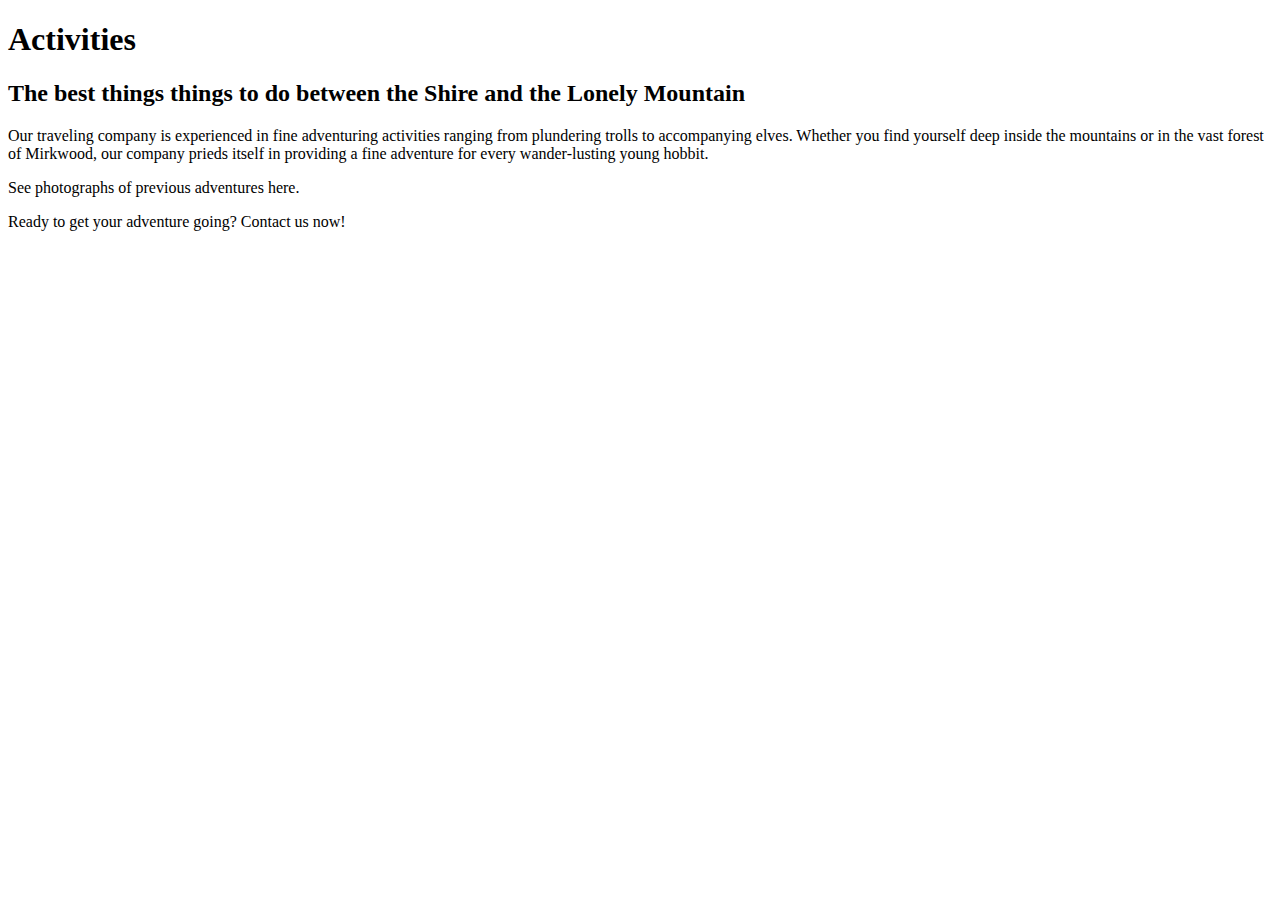
==== activities.html @ fca877ae "add base activities.html page" ====
<!DOCTYPE html>
<html>
  <head>
    <link href="css/styles.css" rel="stylesheet" type="text/css">
    <title>
      Thorin's Traveling Co. | Activities
    </title>
  </head>
  <body>
    <h1> Activities</h1>
    <h2>The best things things to do between the Shire and the Lonely Mountain</h2>
    <p>
      Our traveling company is experienced in fine adventuring activities ranging from plundering trolls to accompanying elves. Whether you find yourself deep inside the mountains or in the vast forest of Mirkwood, our company prieds itself in providing a fine adventure for every wander-lusting young hobbit.
    </p>
    <p>
      See photographs of previous adventures here.
    </p>
    <p>
      Ready to get your adventure going? Contact us now!
    </p>
  </body>
</html>
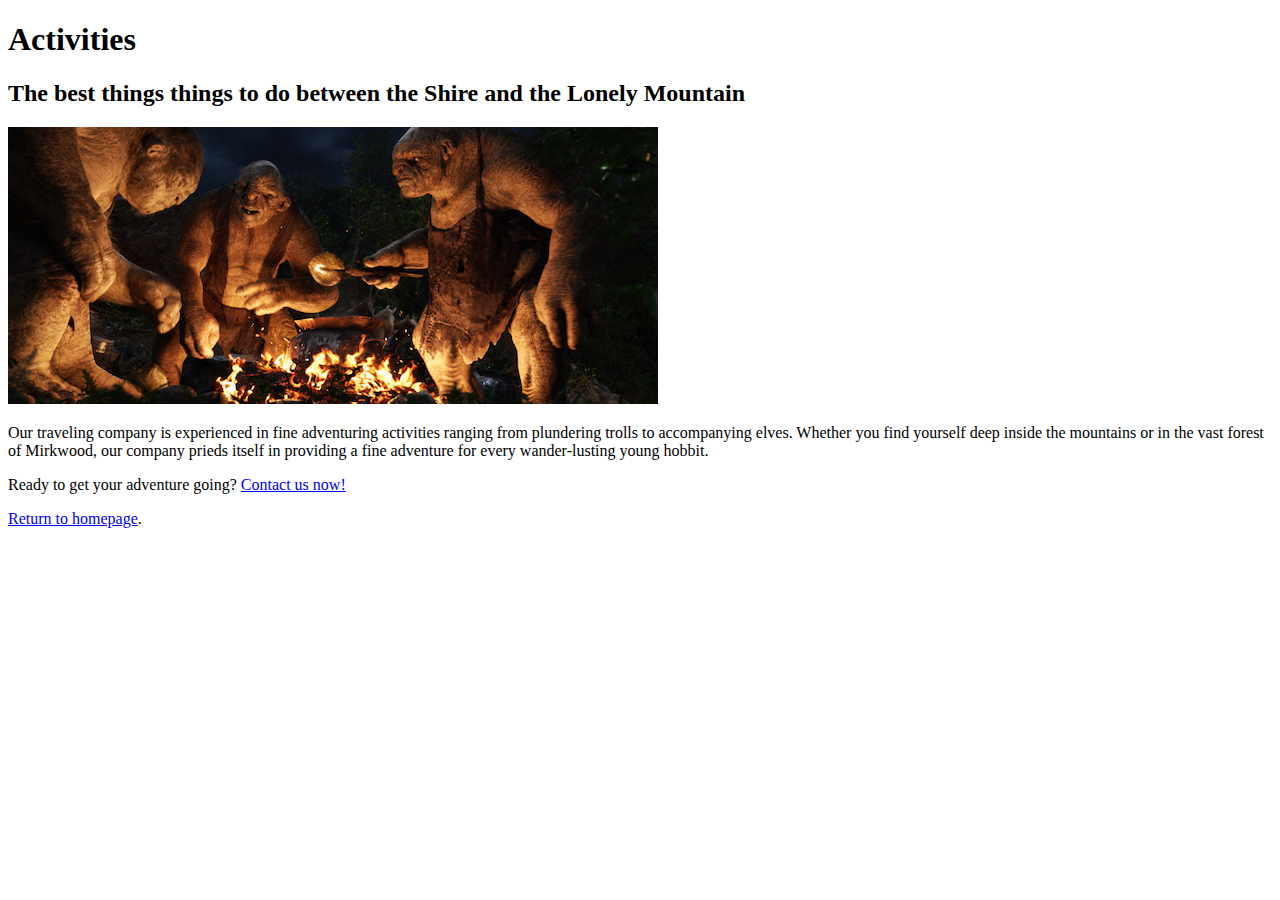
==== commit d911ac08: "add images to all pages, add internal links, make text edits" ====
--- a/activities.html
+++ b/activities.html
@@ -9,14 +9,15 @@
   <body>
     <h1> Activities</h1>
     <h2>The best things things to do between the Shire and the Lonely Mountain</h2>
+    <img src="img/trolls-650.jpg" alt="Trolls roasting mutton">
     <p>
       Our traveling company is experienced in fine adventuring activities ranging from plundering trolls to accompanying elves. Whether you find yourself deep inside the mountains or in the vast forest of Mirkwood, our company prieds itself in providing a fine adventure for every wander-lusting young hobbit.
     </p>
     <p>
-      See photographs of previous adventures here.
+      Ready to get your adventure going? <a href="contact.html">Contact us now!</a>
     </p>
     <p>
-      Ready to get your adventure going? Contact us now!
+      <a href="index.html">Return to homepage</a>.
     </p>
   </body>
 </html>
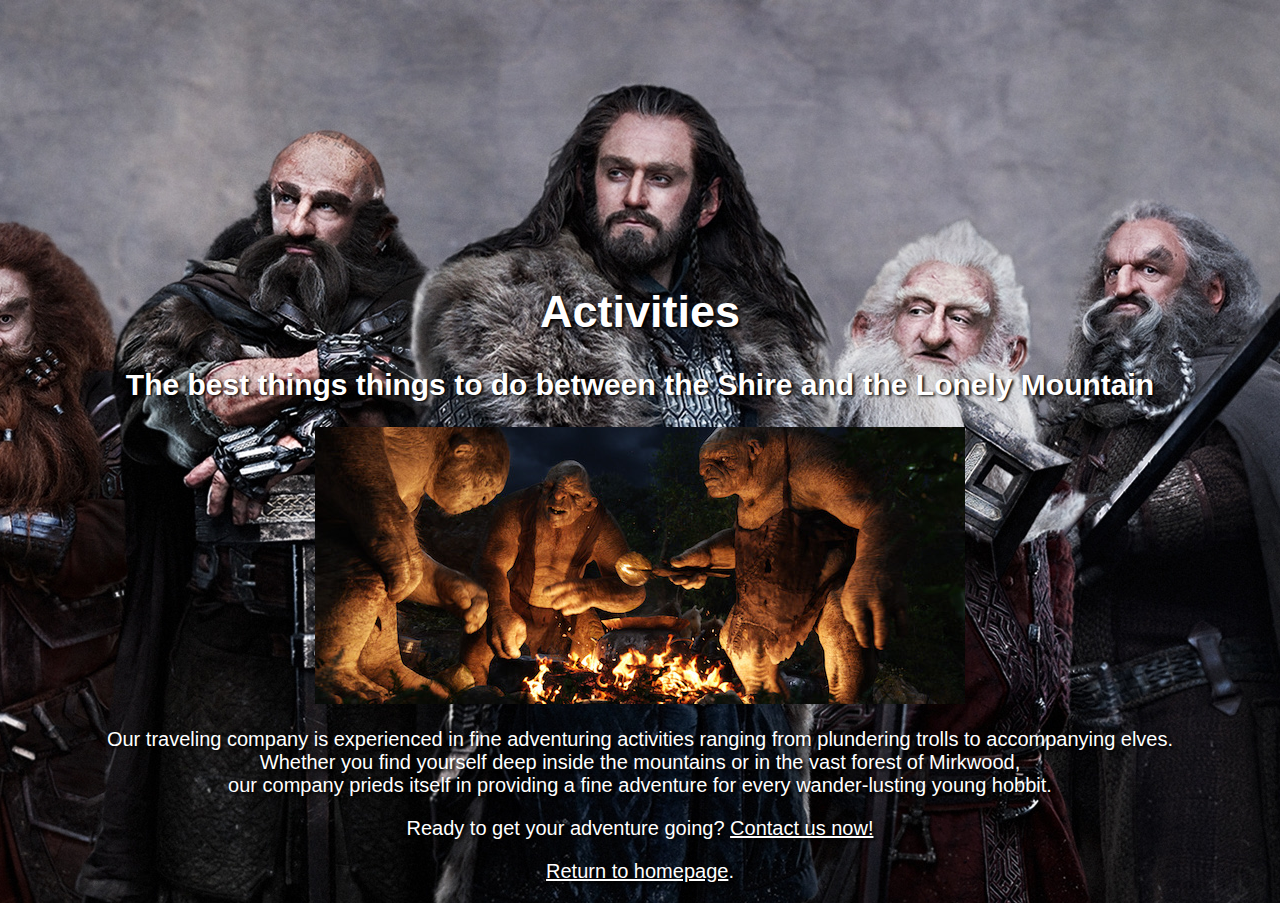
==== commit 5229fa50: "add stylizing to web pages" ====
--- a/activities.html
+++ b/activities.html
@@ -11,7 +11,7 @@
     <h2>The best things things to do between the Shire and the Lonely Mountain</h2>
     <img src="img/trolls-650.jpg" alt="Trolls roasting mutton">
     <p>
-      Our traveling company is experienced in fine adventuring activities ranging from plundering trolls to accompanying elves. Whether you find yourself deep inside the mountains or in the vast forest of Mirkwood, our company prieds itself in providing a fine adventure for every wander-lusting young hobbit.
+      Our traveling company is experienced in fine adventuring activities ranging from plundering trolls to accompanying elves.<br> Whether you find yourself deep inside the mountains or in the vast forest of Mirkwood,<br> our company prieds itself in providing a fine adventure for every wander-lusting young hobbit.
     </p>
     <p>
       Ready to get your adventure going? <a href="contact.html">Contact us now!</a>
--- a/css/styles.css
+++ b/css/styles.css
@@ -0,0 +1,37 @@
+html {
+  padding-top: 20%;
+  background-color: darkgray;
+  background-image: url(main.jpg);
+  font-family: sans-serif;
+  background-repeat: no-repeat;
+  background-size: ;
+  background-position: top;
+  text-align: center;
+}
+a {
+  color: white;
+  text-shadow: 2px 2px 3px #000000;
+  list-style: none;
+}
+h1 {
+  color: white;
+  font-size:45px;
+  text-shadow: 2px 2px 3px #000000;
+}
+h2 {
+  color: white;
+  font-size: 30px;
+  text-shadow: 2px 1px 3px #000000;
+}
+h3 {
+  font-size: 16px;
+}
+p {
+  font-size: 20px;
+  color: white;
+  text-shadow: 2px 2px 3px #000000;
+}
+ul {
+  line-height: 20px;
+  list-style: none;
+}
